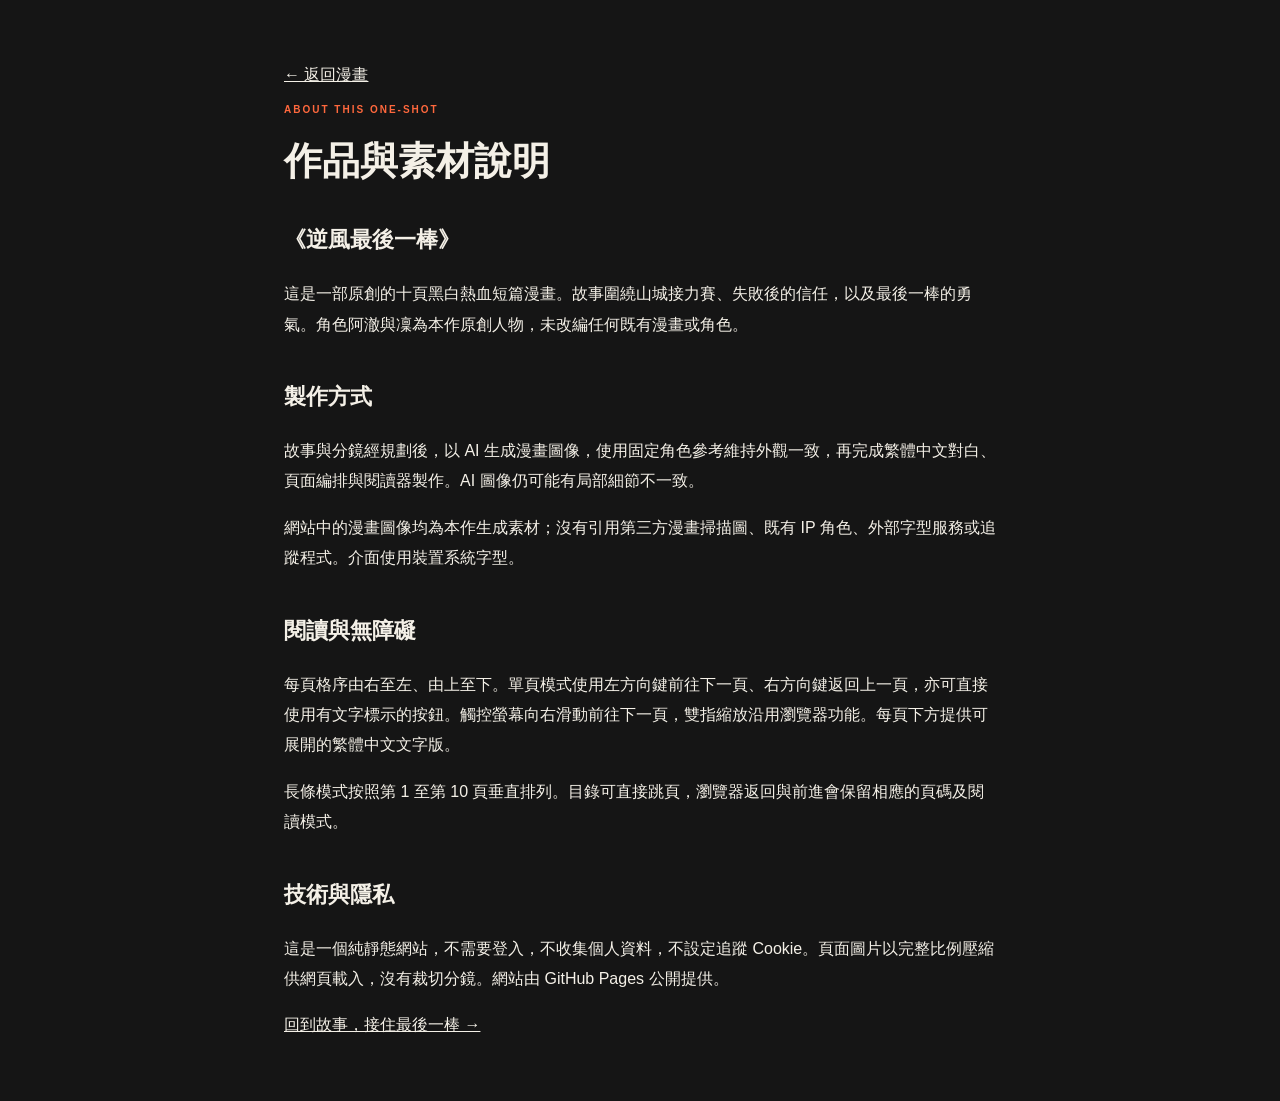
==== provenance.html @ eaa91df6 "Expand Original Burning Relay Manga cosmic scale Three.js source and documentation" ====
<!doctype html><html lang="zh-Hant"><head><meta charset="utf-8"><meta name="viewport" content="width=device-width, initial-scale=1"><meta name="theme-color" content="#151515"><title>作品與素材說明｜逆風最後一棒</title><link rel="stylesheet" href="styles.css"></head><body><main class="provenance"><a href="./">← 返回漫畫</a><p class="eyebrow">ABOUT THIS ONE-SHOT</p><h1>作品與素材說明</h1><h2>《逆風最後一棒》</h2><p>這是一部原創的十頁黑白熱血短篇漫畫。故事圍繞山城接力賽、失敗後的信任，以及最後一棒的勇氣。角色阿澈與凜為本作原創人物，未改編任何既有漫畫或角色。</p><h2>製作方式</h2><p>故事與分鏡經規劃後，以 AI 生成漫畫圖像，使用固定角色參考維持外觀一致，再完成繁體中文對白、頁面編排與閱讀器製作。AI 圖像仍可能有局部細節不一致。</p><p>網站中的漫畫圖像均為本作生成素材；沒有引用第三方漫畫掃描圖、既有 IP 角色、外部字型服務或追蹤程式。介面使用裝置系統字型。</p><h2>閱讀與無障礙</h2><p>每頁格序由右至左、由上至下。單頁模式使用左方向鍵前往下一頁、右方向鍵返回上一頁，亦可直接使用有文字標示的按鈕。觸控螢幕向右滑動前往下一頁，雙指縮放沿用瀏覽器功能。每頁下方提供可展開的繁體中文文字版。</p><p>長條模式按照第 1 至第 10 頁垂直排列。目錄可直接跳頁，瀏覽器返回與前進會保留相應的頁碼及閱讀模式。</p><h2>技術與隱私</h2><p>這是一個純靜態網站，不需要登入，不收集個人資料，不設定追蹤 Cookie。頁面圖片以完整比例壓縮供網頁載入，沒有裁切分鏡。網站由 GitHub Pages 公開提供。</p><p><a href="./">回到故事，接住最後一棒 →</a></p></main></body></html>
---- styles.css ----
:root{color-scheme:dark;--bg:#151515;--panel:#202020;--ink:#f4f0e7;--muted:#aaa69f;--line:#3b3b37;--accent:#ff683d;font-family:Arial,"Noto Sans TC","PingFang TC","Microsoft JhengHei",sans-serif}*{box-sizing:border-box}html{scroll-behavior:smooth}body{margin:0;background:var(--bg);color:var(--ink)}button,a{-webkit-tap-highlight-color:transparent}button{font:inherit;color:inherit;background:transparent;border:1px solid var(--line);border-radius:3px;padding:11px 16px;min-height:44px;cursor:pointer}button:hover{border-color:var(--accent);color:var(--accent)}button:disabled{opacity:.35;cursor:default}a{color:inherit;text-decoration:none}a:hover{color:var(--accent)}button:focus-visible,a:focus-visible,summary:focus-visible{outline:3px solid var(--accent);outline-offset:4px}[hidden]{display:none!important}.skip{position:fixed;left:15px;top:-80px;z-index:100;background:var(--accent);color:#111;padding:15px}.skip:focus{top:10px}.topbar{height:85px;display:flex;align-items:center;justify-content:space-between;gap:16px;padding:0 5vw;border-bottom:1px solid var(--line)}.brand{display:flex;gap:13px;align-items:center;font-size:18px;font-weight:800;letter-spacing:2px}.brand-symbol{background:var(--accent);color:#151515;display:grid;place-items:center;width:35px;height:35px;transform:skew(-8deg);font-size:24px}.header-meta{font-size:10px;letter-spacing:2px;color:var(--muted)}.header-meta span{margin-left:20px;color:var(--ink)}.cover{min-height:740px;max-width:1420px;margin:auto;padding:65px 6vw 75px;display:grid;grid-template-columns:1fr 1fr;gap:7vw;align-items:center}.eyebrow{font-size:10px;letter-spacing:2px;color:var(--accent);font-weight:bold}.edition{margin-top:55px;font-size:13px;letter-spacing:5px;color:var(--muted)}h1{font-size:clamp(55px,6vw,90px);line-height:1.1;letter-spacing:-3px;margin:22px 0;font-weight:900;word-break:keep-all}.subtitle{font-size:18px;letter-spacing:3px;line-height:1.8}.description{max-width:380px;font-size:15px;line-height:2;color:#bbb8b1;margin:28px 0}.primary{background:var(--accent);color:#131313;border-color:var(--accent);font-weight:800;font-size:16px;min-width:240px;display:flex;justify-content:space-between;padding:18px 22px;margin:35px 0 22px}.primary:hover{background:#ff815c;color:#000}.reading-note{font-size:12px;color:var(--muted);line-height:1.9}.cover-art{position:relative;transform:rotate(2deg);max-width:430px;margin:auto;width:100%;box-shadow:17px 20px 0 #2a2a27}.cover-art img{display:block;width:100%;height:auto;min-height:200px;background:#e8e5df;border:7px solid #f4f0e7}.cover-stamp{position:absolute;right:-20px;bottom:25px;border:2px solid var(--accent);color:var(--accent);padding:15px;background:#151515;transform:rotate(-9deg);text-align:center;font-size:14px;line-height:1.5;letter-spacing:2px}.reader-toolbar{position:sticky;top:0;z-index:5;display:flex;justify-content:space-between;align-items:center;background:#151515f5;border-bottom:1px solid var(--line);padding:12px max(20px,5vw);gap:10px}.reader-position{display:flex;align-items:center;gap:20px}.reader-position strong{font-size:15px;font-variant-numeric:tabular-nums;letter-spacing:2px}.modes{display:flex}.modes button{border-radius:0;font-size:13px}.modes [aria-pressed=true]{background:var(--ink);color:#171717;border-color:var(--ink)}#fullscreen{font-size:12px}.reader-help{text-align:center;color:var(--muted);font-size:12px;line-height:1.8;margin:20px 12px}.pages{max-width:880px;margin:0 auto;padding:0 22px}.page{margin:0 0 28px}.page-frame{position:relative;min-height:200px;background:#e8e5df}.page-image{width:100%;height:auto;display:block}.image-state{position:absolute;inset:0;display:grid;place-content:center;text-align:center;color:#292929;padding:20px;font-size:14px}.image-state button{background:#222;color:white;margin-top:10px}.page-caption{display:flex;align-items:center;justify-content:space-between;margin:16px 0;color:var(--muted);font-size:12px;letter-spacing:1px}.text-version{border-top:1px solid var(--line);border-bottom:1px solid var(--line);font-size:14px;color:#c4c0b8}.text-version summary{cursor:pointer;padding:15px 0;min-height:44px}.transcript{line-height:2;white-space:pre-line;padding:0 0 18px}.page-nav{display:flex;max-width:836px;margin:25px auto 50px;justify-content:space-between;gap:12px;padding:0 15px}.page-nav button{font-size:14px}.page-nav button:first-child{background:var(--accent);border-color:var(--accent);color:#151515;font-weight:bold}.ending{text-align:center;padding:40px 20px 70px}.ending h2{font-size:32px}.ending button{margin-top:10px}footer{border-top:1px solid var(--line);padding:30px 5vw 40px;font-size:11px;color:var(--muted);line-height:1.9}footer>span{letter-spacing:2px;font-size:9px}footer p{max-width:700px}footer a{display:inline-block;margin-right:24px;text-decoration:underline;text-underline-offset:4px;padding:8px 0}dialog{color:var(--ink);background:var(--panel);border:1px solid var(--line);max-width:900px;width:calc(100% - 32px);max-height:85vh;padding:26px}dialog::backdrop{background:#000b;backdrop-filter:blur(4px)}.drawer-head{display:flex;justify-content:space-between;align-items:center}.drawer-head h2{font-size:24px;margin:0}dialog>p{font-size:13px;color:var(--muted);line-height:1.8}.thumbnails{display:grid;grid-template-columns:repeat(5,1fr);gap:14px;margin-top:22px}.thumbnail{padding:0;border:2px solid transparent;text-align:left;background:#151515;overflow:hidden}.thumbnail[aria-current=page]{border-color:var(--accent)}.thumbnail img{display:block;width:100%;aspect-ratio:2/3;object-fit:contain;background:#e9e6e0}.thumbnail span{display:block;padding:10px;font-size:11px;line-height:1.6}.global-error{margin:80px auto;text-align:center;padding:30px;max-width:550px}.sr-only{position:absolute;width:1px;height:1px;padding:0;margin:-1px;overflow:hidden;clip:rect(0,0,0,0);white-space:nowrap;border:0}.provenance{max-width:760px;margin:60px auto;padding:0 24px;line-height:1.9}.provenance h1{font-size:38px;letter-spacing:0}.provenance h2{font-size:22px;margin-top:36px}.provenance a{text-decoration:underline}@media(max-width:700px){.topbar{height:68px;padding:0 18px}.brand{font-size:15px;letter-spacing:1px}.brand-symbol{width:30px;height:30px;font-size:21px}.header-meta{display:none}.topbar button{font-size:12px;padding:9px 11px}.cover{padding:34px 25px 65px;grid-template-columns:1fr;gap:35px;min-height:0}.cover-copy{display:contents}.eyebrow{font-size:9px}.cover .eyebrow{margin:0}.edition{margin:0;font-size:11px}.cover h1{font-size:57px;letter-spacing:-2px;margin:-16px 0}.subtitle{margin:-10px 0;font-size:16px;letter-spacing:2px}.description{margin:-10px 0;font-size:14px}.cover-art{grid-row:5;max-width:330px;margin:5px auto 20px;transform:rotate(1deg);box-shadow:10px 12px 0 #2a2a27}.cover-stamp{right:-10px;bottom:18px;padding:10px;font-size:11px}.primary{margin:0;width:100%}.reading-note{margin:-22px 0 0}.reader-toolbar{padding:10px 12px;gap:7px}.reader-position{gap:6px}.reader-position .eyebrow{display:none}.reader-position strong{font-size:12px;letter-spacing:1px}.modes button{padding:9px 12px;font-size:12px}#fullscreen{padding:9px;font-size:11px}.pages{padding:0 8px}.page-caption,.text-version{margin-left:9px;margin-right:9px}.reader-help{font-size:10px}.page-nav{gap:6px;padding:0 12px}.page-nav button{font-size:12px;padding:10px}.thumbnails{grid-template-columns:repeat(3,1fr);gap:9px}dialog{padding:18px}.thumbnail span{padding:7px;font-size:10px}.drawer-head h2{font-size:21px}footer{padding:25px 20px}}@media(prefers-reduced-motion:reduce){html{scroll-behavior:auto}*{animation:none!important;transition:none!important}}
@media(max-width:700px){.cover h1{font-size:clamp(42px,14vw,57px)}}

.page{scroll-margin-top:88px}
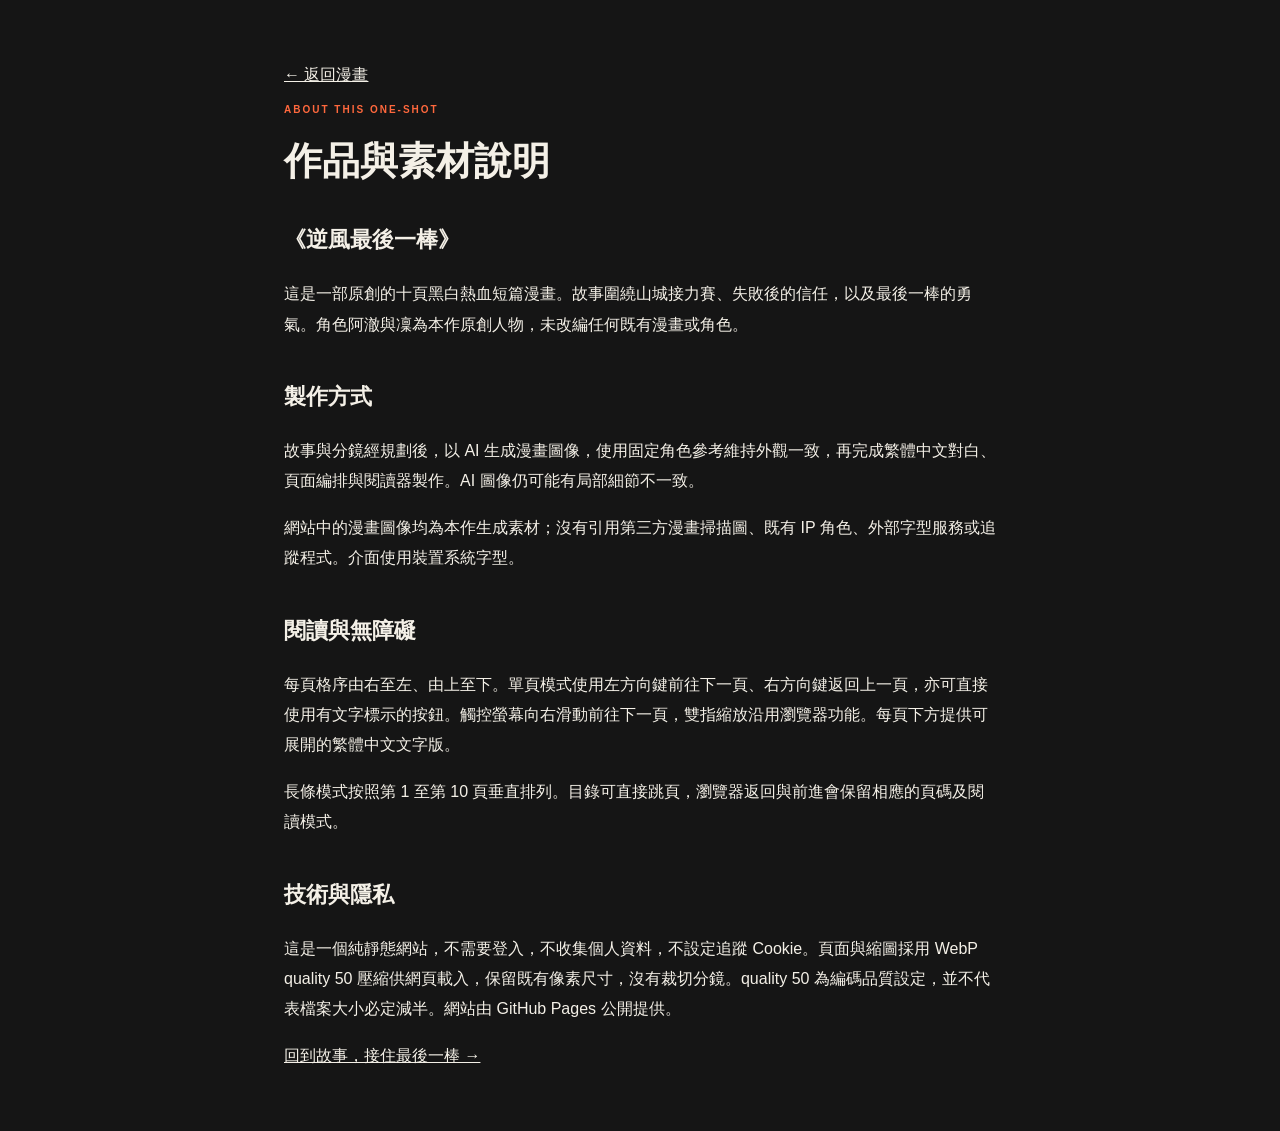
==== commit 5af25856: "Compress manga artwork and thumbnails to WebP quality 50" ====
--- a/provenance.html
+++ b/provenance.html
@@ -1 +1 @@
-<!doctype html><html lang="zh-Hant"><head><meta charset="utf-8"><meta name="viewport" content="width=device-width, initial-scale=1"><meta name="theme-color" content="#151515"><title>作品與素材說明｜逆風最後一棒</title><link rel="stylesheet" href="styles.css"></head><body><main class="provenance"><a href="./">← 返回漫畫</a><p class="eyebrow">ABOUT THIS ONE-SHOT</p><h1>作品與素材說明</h1><h2>《逆風最後一棒》</h2><p>這是一部原創的十頁黑白熱血短篇漫畫。故事圍繞山城接力賽、失敗後的信任，以及最後一棒的勇氣。角色阿澈與凜為本作原創人物，未改編任何既有漫畫或角色。</p><h2>製作方式</h2><p>故事與分鏡經規劃後，以 AI 生成漫畫圖像，使用固定角色參考維持外觀一致，再完成繁體中文對白、頁面編排與閱讀器製作。AI 圖像仍可能有局部細節不一致。</p><p>網站中的漫畫圖像均為本作生成素材；沒有引用第三方漫畫掃描圖、既有 IP 角色、外部字型服務或追蹤程式。介面使用裝置系統字型。</p><h2>閱讀與無障礙</h2><p>每頁格序由右至左、由上至下。單頁模式使用左方向鍵前往下一頁、右方向鍵返回上一頁，亦可直接使用有文字標示的按鈕。觸控螢幕向右滑動前往下一頁，雙指縮放沿用瀏覽器功能。每頁下方提供可展開的繁體中文文字版。</p><p>長條模式按照第 1 至第 10 頁垂直排列。目錄可直接跳頁，瀏覽器返回與前進會保留相應的頁碼及閱讀模式。</p><h2>技術與隱私</h2><p>這是一個純靜態網站，不需要登入，不收集個人資料，不設定追蹤 Cookie。頁面圖片以完整比例壓縮供網頁載入，沒有裁切分鏡。網站由 GitHub Pages 公開提供。</p><p><a href="./">回到故事，接住最後一棒 →</a></p></main></body></html>
+<!doctype html><html lang="zh-Hant"><head><meta charset="utf-8"><meta name="viewport" content="width=device-width, initial-scale=1"><meta name="theme-color" content="#151515"><title>作品與素材說明｜逆風最後一棒</title><link rel="stylesheet" href="styles.css?v=20261005-2"></head><body><main class="provenance"><a href="./">← 返回漫畫</a><p class="eyebrow">ABOUT THIS ONE-SHOT</p><h1>作品與素材說明</h1><h2>《逆風最後一棒》</h2><p>這是一部原創的十頁黑白熱血短篇漫畫。故事圍繞山城接力賽、失敗後的信任，以及最後一棒的勇氣。角色阿澈與凜為本作原創人物，未改編任何既有漫畫或角色。</p><h2>製作方式</h2><p>故事與分鏡經規劃後，以 AI 生成漫畫圖像，使用固定角色參考維持外觀一致，再完成繁體中文對白、頁面編排與閱讀器製作。AI 圖像仍可能有局部細節不一致。</p><p>網站中的漫畫圖像均為本作生成素材；沒有引用第三方漫畫掃描圖、既有 IP 角色、外部字型服務或追蹤程式。介面使用裝置系統字型。</p><h2>閱讀與無障礙</h2><p>每頁格序由右至左、由上至下。單頁模式使用左方向鍵前往下一頁、右方向鍵返回上一頁，亦可直接使用有文字標示的按鈕。觸控螢幕向右滑動前往下一頁，雙指縮放沿用瀏覽器功能。每頁下方提供可展開的繁體中文文字版。</p><p>長條模式按照第 1 至第 10 頁垂直排列。目錄可直接跳頁，瀏覽器返回與前進會保留相應的頁碼及閱讀模式。</p><h2>技術與隱私</h2><p>這是一個純靜態網站，不需要登入，不收集個人資料，不設定追蹤 Cookie。頁面與縮圖採用 WebP quality 50 壓縮供網頁載入，保留既有像素尺寸，沒有裁切分鏡。quality 50 為編碼品質設定，並不代表檔案大小必定減半。網站由 GitHub Pages 公開提供。</p><p><a href="./">回到故事，接住最後一棒 →</a></p></main></body></html>
--- a/styles.css
+++ b/styles.css
@@ -1,4 +1,4 @@
-:root{color-scheme:dark;--bg:#151515;--panel:#202020;--ink:#f4f0e7;--muted:#aaa69f;--line:#3b3b37;--accent:#ff683d;font-family:Arial,"Noto Sans TC","PingFang TC","Microsoft JhengHei",sans-serif}*{box-sizing:border-box}html{scroll-behavior:smooth}body{margin:0;background:var(--bg);color:var(--ink)}button,a{-webkit-tap-highlight-color:transparent}button{font:inherit;color:inherit;background:transparent;border:1px solid var(--line);border-radius:3px;padding:11px 16px;min-height:44px;cursor:pointer}button:hover{border-color:var(--accent);color:var(--accent)}button:disabled{opacity:.35;cursor:default}a{color:inherit;text-decoration:none}a:hover{color:var(--accent)}button:focus-visible,a:focus-visible,summary:focus-visible{outline:3px solid var(--accent);outline-offset:4px}[hidden]{display:none!important}.skip{position:fixed;left:15px;top:-80px;z-index:100;background:var(--accent);color:#111;padding:15px}.skip:focus{top:10px}.topbar{height:85px;display:flex;align-items:center;justify-content:space-between;gap:16px;padding:0 5vw;border-bottom:1px solid var(--line)}.brand{display:flex;gap:13px;align-items:center;font-size:18px;font-weight:800;letter-spacing:2px}.brand-symbol{background:var(--accent);color:#151515;display:grid;place-items:center;width:35px;height:35px;transform:skew(-8deg);font-size:24px}.header-meta{font-size:10px;letter-spacing:2px;color:var(--muted)}.header-meta span{margin-left:20px;color:var(--ink)}.cover{min-height:740px;max-width:1420px;margin:auto;padding:65px 6vw 75px;display:grid;grid-template-columns:1fr 1fr;gap:7vw;align-items:center}.eyebrow{font-size:10px;letter-spacing:2px;color:var(--accent);font-weight:bold}.edition{margin-top:55px;font-size:13px;letter-spacing:5px;color:var(--muted)}h1{font-size:clamp(55px,6vw,90px);line-height:1.1;letter-spacing:-3px;margin:22px 0;font-weight:900;word-break:keep-all}.subtitle{font-size:18px;letter-spacing:3px;line-height:1.8}.description{max-width:380px;font-size:15px;line-height:2;color:#bbb8b1;margin:28px 0}.primary{background:var(--accent);color:#131313;border-color:var(--accent);font-weight:800;font-size:16px;min-width:240px;display:flex;justify-content:space-between;padding:18px 22px;margin:35px 0 22px}.primary:hover{background:#ff815c;color:#000}.reading-note{font-size:12px;color:var(--muted);line-height:1.9}.cover-art{position:relative;transform:rotate(2deg);max-width:430px;margin:auto;width:100%;box-shadow:17px 20px 0 #2a2a27}.cover-art img{display:block;width:100%;height:auto;min-height:200px;background:#e8e5df;border:7px solid #f4f0e7}.cover-stamp{position:absolute;right:-20px;bottom:25px;border:2px solid var(--accent);color:var(--accent);padding:15px;background:#151515;transform:rotate(-9deg);text-align:center;font-size:14px;line-height:1.5;letter-spacing:2px}.reader-toolbar{position:sticky;top:0;z-index:5;display:flex;justify-content:space-between;align-items:center;background:#151515f5;border-bottom:1px solid var(--line);padding:12px max(20px,5vw);gap:10px}.reader-position{display:flex;align-items:center;gap:20px}.reader-position strong{font-size:15px;font-variant-numeric:tabular-nums;letter-spacing:2px}.modes{display:flex}.modes button{border-radius:0;font-size:13px}.modes [aria-pressed=true]{background:var(--ink);color:#171717;border-color:var(--ink)}#fullscreen{font-size:12px}.reader-help{text-align:center;color:var(--muted);font-size:12px;line-height:1.8;margin:20px 12px}.pages{max-width:880px;margin:0 auto;padding:0 22px}.page{margin:0 0 28px}.page-frame{position:relative;min-height:200px;background:#e8e5df}.page-image{width:100%;height:auto;display:block}.image-state{position:absolute;inset:0;display:grid;place-content:center;text-align:center;color:#292929;padding:20px;font-size:14px}.image-state button{background:#222;color:white;margin-top:10px}.page-caption{display:flex;align-items:center;justify-content:space-between;margin:16px 0;color:var(--muted);font-size:12px;letter-spacing:1px}.text-version{border-top:1px solid var(--line);border-bottom:1px solid var(--line);font-size:14px;color:#c4c0b8}.text-version summary{cursor:pointer;padding:15px 0;min-height:44px}.transcript{line-height:2;white-space:pre-line;padding:0 0 18px}.page-nav{display:flex;max-width:836px;margin:25px auto 50px;justify-content:space-between;gap:12px;padding:0 15px}.page-nav button{font-size:14px}.page-nav button:first-child{background:var(--accent);border-color:var(--accent);color:#151515;font-weight:bold}.ending{text-align:center;padding:40px 20px 70px}.ending h2{font-size:32px}.ending button{margin-top:10px}footer{border-top:1px solid var(--line);padding:30px 5vw 40px;font-size:11px;color:var(--muted);line-height:1.9}footer>span{letter-spacing:2px;font-size:9px}footer p{max-width:700px}footer a{display:inline-block;margin-right:24px;text-decoration:underline;text-underline-offset:4px;padding:8px 0}dialog{color:var(--ink);background:var(--panel);border:1px solid var(--line);max-width:900px;width:calc(100% - 32px);max-height:85vh;padding:26px}dialog::backdrop{background:#000b;backdrop-filter:blur(4px)}.drawer-head{display:flex;justify-content:space-between;align-items:center}.drawer-head h2{font-size:24px;margin:0}dialog>p{font-size:13px;color:var(--muted);line-height:1.8}.thumbnails{display:grid;grid-template-columns:repeat(5,1fr);gap:14px;margin-top:22px}.thumbnail{padding:0;border:2px solid transparent;text-align:left;background:#151515;overflow:hidden}.thumbnail[aria-current=page]{border-color:var(--accent)}.thumbnail img{display:block;width:100%;aspect-ratio:2/3;object-fit:contain;background:#e9e6e0}.thumbnail span{display:block;padding:10px;font-size:11px;line-height:1.6}.global-error{margin:80px auto;text-align:center;padding:30px;max-width:550px}.sr-only{position:absolute;width:1px;height:1px;padding:0;margin:-1px;overflow:hidden;clip:rect(0,0,0,0);white-space:nowrap;border:0}.provenance{max-width:760px;margin:60px auto;padding:0 24px;line-height:1.9}.provenance h1{font-size:38px;letter-spacing:0}.provenance h2{font-size:22px;margin-top:36px}.provenance a{text-decoration:underline}@media(max-width:700px){.topbar{height:68px;padding:0 18px}.brand{font-size:15px;letter-spacing:1px}.brand-symbol{width:30px;height:30px;font-size:21px}.header-meta{display:none}.topbar button{font-size:12px;padding:9px 11px}.cover{padding:34px 25px 65px;grid-template-columns:1fr;gap:35px;min-height:0}.cover-copy{display:contents}.eyebrow{font-size:9px}.cover .eyebrow{margin:0}.edition{margin:0;font-size:11px}.cover h1{font-size:57px;letter-spacing:-2px;margin:-16px 0}.subtitle{margin:-10px 0;font-size:16px;letter-spacing:2px}.description{margin:-10px 0;font-size:14px}.cover-art{grid-row:5;max-width:330px;margin:5px auto 20px;transform:rotate(1deg);box-shadow:10px 12px 0 #2a2a27}.cover-stamp{right:-10px;bottom:18px;padding:10px;font-size:11px}.primary{margin:0;width:100%}.reading-note{margin:-22px 0 0}.reader-toolbar{padding:10px 12px;gap:7px}.reader-position{gap:6px}.reader-position .eyebrow{display:none}.reader-position strong{font-size:12px;letter-spacing:1px}.modes button{padding:9px 12px;font-size:12px}#fullscreen{padding:9px;font-size:11px}.pages{padding:0 8px}.page-caption,.text-version{margin-left:9px;margin-right:9px}.reader-help{font-size:10px}.page-nav{gap:6px;padding:0 12px}.page-nav button{font-size:12px;padding:10px}.thumbnails{grid-template-columns:repeat(3,1fr);gap:9px}dialog{padding:18px}.thumbnail span{padding:7px;font-size:10px}.drawer-head h2{font-size:21px}footer{padding:25px 20px}}@media(prefers-reduced-motion:reduce){html{scroll-behavior:auto}*{animation:none!important;transition:none!important}}
+:root{color-scheme:dark;--bg:#151515;--panel:#202020;--ink:#f4f0e7;--muted:#aaa69f;--line:#3b3b37;--accent:#ff683d;font-family:Arial,"Noto Sans TC","PingFang TC","Microsoft JhengHei",sans-serif}*{box-sizing:border-box}html{scroll-behavior:smooth}body{margin:0;background:var(--bg);color:var(--ink)}button,a{-webkit-tap-highlight-color:transparent}button{font:inherit;color:inherit;background:transparent;border:1px solid var(--line);border-radius:3px;padding:11px 16px;min-height:44px;cursor:pointer}button:hover{border-color:var(--accent);color:var(--accent)}button:disabled{opacity:.35;cursor:default}a{color:inherit;text-decoration:none}a:hover{color:var(--accent)}button:focus-visible,a:focus-visible,summary:focus-visible{outline:3px solid var(--accent);outline-offset:4px}[hidden]{display:none!important}.skip{position:fixed;left:15px;top:-80px;z-index:100;background:var(--accent);color:#111;padding:15px}.skip:focus{top:10px}.topbar{height:85px;display:flex;align-items:center;justify-content:space-between;gap:16px;padding:0 5vw;border-bottom:1px solid var(--line)}.brand{display:flex;gap:13px;align-items:center;font-size:18px;font-weight:800;letter-spacing:2px}.brand-symbol{background:var(--accent);color:#151515;display:grid;place-items:center;width:35px;height:35px;transform:skew(-8deg);font-size:24px}.header-meta{font-size:10px;letter-spacing:2px;color:var(--muted)}.header-meta span{margin-left:20px;color:var(--ink)}.cover{min-height:740px;max-width:1420px;margin:auto;padding:65px 6vw 75px;display:grid;grid-template-columns:1fr 1fr;gap:7vw;align-items:center}.eyebrow{font-size:10px;letter-spacing:2px;color:var(--accent);font-weight:bold}.edition{margin-top:55px;font-size:13px;letter-spacing:5px;color:var(--muted)}h1{font-size:clamp(55px,6vw,90px);line-height:1.1;letter-spacing:-3px;margin:22px 0;font-weight:900;word-break:keep-all}.subtitle{font-size:18px;letter-spacing:3px;line-height:1.8}.description{max-width:380px;font-size:15px;line-height:2;color:#bbb8b1;margin:28px 0}.primary{background:var(--accent);color:#131313;border-color:var(--accent);font-weight:800;font-size:16px;min-width:240px;display:flex;justify-content:space-between;padding:18px 22px;margin:35px 0 22px}.primary:hover{background:#ff815c;color:#000}.reading-note{font-size:12px;color:var(--muted);line-height:1.9}.cover-art{position:relative;transform:rotate(2deg);max-width:430px;margin:auto;width:100%;box-shadow:17px 20px 0 #2a2a27}.cover-art img{display:block;width:100%;height:auto;min-height:200px;background:#e8e5df;border:7px solid #f4f0e7}.cover-stamp{position:absolute;right:-20px;bottom:25px;border:2px solid var(--accent);color:var(--accent);padding:15px;background:#151515;transform:rotate(-9deg);text-align:center;font-size:14px;line-height:1.5;letter-spacing:2px}.reader-toolbar{position:sticky;top:0;z-index:5;display:flex;justify-content:space-between;align-items:center;background:#151515f5;border-bottom:1px solid var(--line);padding:12px max(20px,5vw);gap:10px}.reader-position{display:flex;align-items:center;gap:20px}.reader-position strong{font-size:15px;font-variant-numeric:tabular-nums;letter-spacing:2px}.modes{display:flex}.modes button{border-radius:0;font-size:13px}.modes [aria-pressed=true]{background:var(--ink);color:#171717;border-color:var(--ink)}#fullscreen{font-size:12px}.reader-help{text-align:center;color:var(--muted);font-size:12px;line-height:1.8;margin:20px 12px}.pages{max-width:880px;margin:0 auto;padding:0 22px}.page{margin:0 0 28px}.page-frame{position:relative;min-height:200px;background:#e8e5df}.page-image{width:100%;height:auto;display:block}.image-state{position:absolute;inset:0;display:grid;place-content:center;text-align:center;color:#292929;padding:20px;font-size:14px}.image-state button{background:#222;color:white;margin-top:10px}.page-caption{display:flex;align-items:center;justify-content:space-between;margin:16px 0;color:var(--muted);font-size:12px;letter-spacing:1px}.text-version{border-top:1px solid var(--line);border-bottom:1px solid var(--line);font-size:14px;color:#c4c0b8}.text-version summary{cursor:pointer;padding:15px 0;min-height:44px}.transcript{line-height:2;white-space:pre-line;padding:0 0 18px}.page-nav{display:flex;max-width:836px;margin:25px auto 50px;justify-content:space-between;gap:12px;padding:0 15px}.page-nav button{font-size:14px}.page-nav button:first-child{background:var(--accent);border-color:var(--accent);color:#151515;font-weight:bold}.ending{text-align:center;padding:40px 20px 70px}.ending h2{font-size:32px}.ending button{margin-top:10px}footer{border-top:1px solid var(--line);padding:30px 5vw 40px;font-size:11px;color:var(--muted);line-height:1.9}footer>span{letter-spacing:2px;font-size:9px}footer p{max-width:700px}footer a{display:inline-block;margin-right:24px;text-decoration:underline;text-underline-offset:4px;padding:8px 0}dialog{color:var(--ink);background:var(--panel);border:1px solid var(--line);max-width:900px;width:calc(100% - 32px);max-height:85vh;padding:26px}dialog::backdrop{background:#000b;backdrop-filter:blur(4px)}.drawer-head{display:flex;justify-content:space-between;align-items:center}.drawer-head h2{font-size:24px;margin:0}dialog>p{font-size:13px;color:var(--muted);line-height:1.8}.thumbnails{display:grid;grid-template-columns:repeat(5,1fr);gap:14px;margin-top:22px}.thumbnail{padding:0;border:2px solid transparent;text-align:left;background:#151515;overflow:hidden}.thumbnail[aria-current=page]{border-color:var(--accent)}.thumbnail img{display:block;width:100%;height:auto;aspect-ratio:2/3;object-fit:contain;background:#e9e6e0}.thumbnail span{display:block;padding:10px;font-size:11px;line-height:1.6}.global-error{margin:80px auto;text-align:center;padding:30px;max-width:550px}.sr-only{position:absolute;width:1px;height:1px;padding:0;margin:-1px;overflow:hidden;clip:rect(0,0,0,0);white-space:nowrap;border:0}.provenance{max-width:760px;margin:60px auto;padding:0 24px;line-height:1.9}.provenance h1{font-size:38px;letter-spacing:0}.provenance h2{font-size:22px;margin-top:36px}.provenance a{text-decoration:underline}@media(max-width:700px){.topbar{height:68px;padding:0 18px}.brand{font-size:15px;letter-spacing:1px}.brand-symbol{width:30px;height:30px;font-size:21px}.header-meta{display:none}.topbar button{font-size:12px;padding:9px 11px}.cover{padding:34px 25px 65px;grid-template-columns:1fr;gap:35px;min-height:0}.cover-copy{display:contents}.eyebrow{font-size:9px}.cover .eyebrow{margin:0}.edition{margin:0;font-size:11px}.cover h1{font-size:57px;letter-spacing:-2px;margin:-16px 0}.subtitle{margin:-10px 0;font-size:16px;letter-spacing:2px}.description{margin:-10px 0;font-size:14px}.cover-art{grid-row:5;max-width:330px;margin:5px auto 20px;transform:rotate(1deg);box-shadow:10px 12px 0 #2a2a27}.cover-stamp{right:-10px;bottom:18px;padding:10px;font-size:11px}.primary{margin:0;width:100%}.reading-note{margin:-22px 0 0}.reader-toolbar{padding:10px 12px;gap:7px}.reader-position{gap:6px}.reader-position .eyebrow{display:none}.reader-position strong{font-size:12px;letter-spacing:1px}.modes button{padding:9px 12px;font-size:12px}#fullscreen{padding:9px;font-size:11px}.pages{padding:0 8px}.page-caption,.text-version{margin-left:9px;margin-right:9px}.reader-help{font-size:10px}.page-nav{gap:6px;padding:0 12px}.page-nav button{font-size:12px;padding:10px}.thumbnails{grid-template-columns:repeat(3,1fr);gap:9px}dialog{padding:18px}.thumbnail span{padding:7px;font-size:10px}.drawer-head h2{font-size:21px}footer{padding:25px 20px}}@media(prefers-reduced-motion:reduce){html{scroll-behavior:auto}*{animation:none!important;transition:none!important}}
 @media(max-width:700px){.cover h1{font-size:clamp(42px,14vw,57px)}}
 
 .page{scroll-margin-top:88px}
